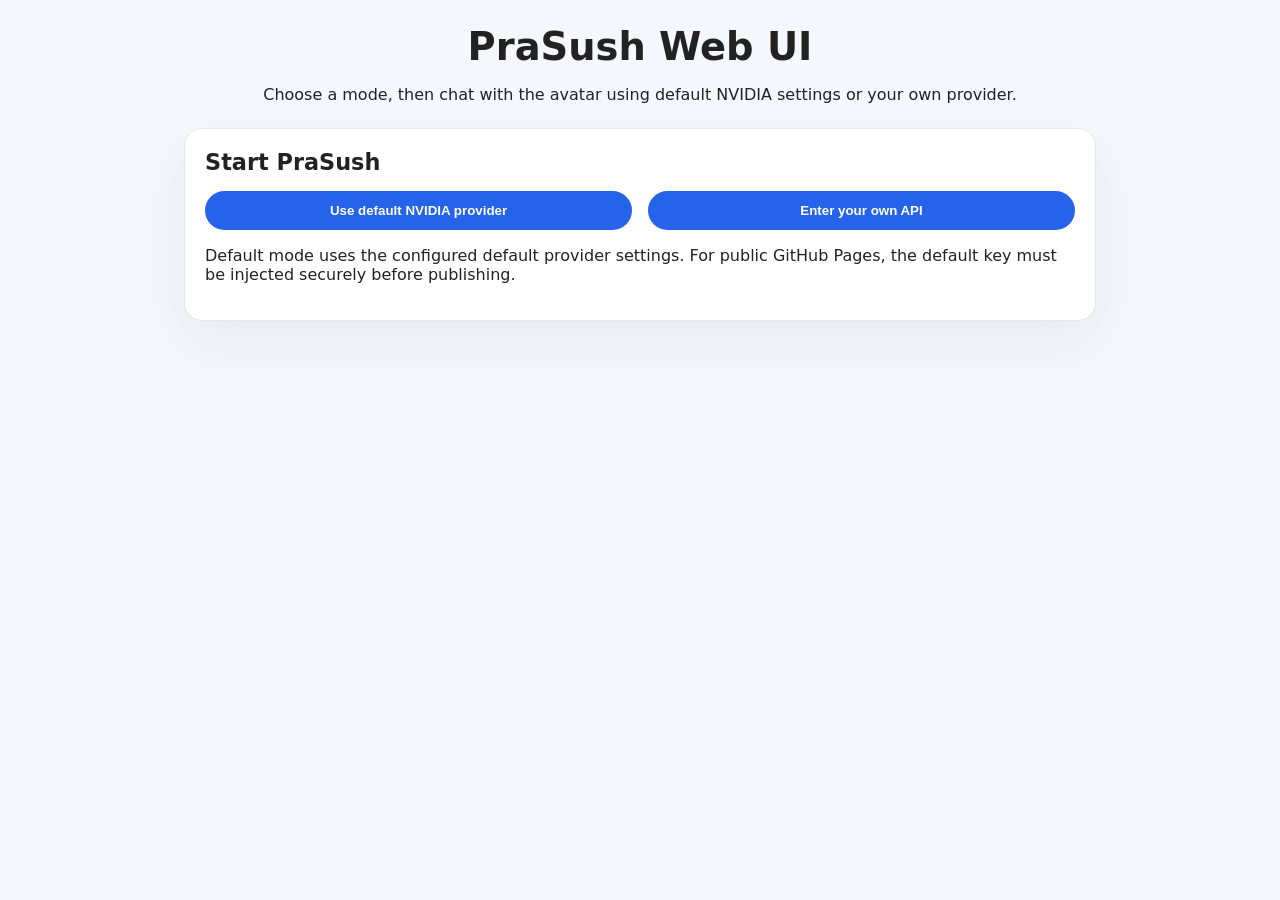
==== docs/index.html @ 19f59153 "adding deployment files" ====
<!DOCTYPE html>
<html lang="en">
<head>
  <meta charset="UTF-8" />
  <meta name="viewport" content="width=device-width, initial-scale=1.0" />
  <title>PraSush Web UI</title>
  <link rel="stylesheet" href="css/style.css" />
</head>
<body>
  <main>
    <header>
      <h1>PraSush Web UI</h1>
      <p>Choose a mode, then chat with the avatar using default NVIDIA settings or your own provider.</p>
    </header>

    <section id="mode-selection" class="panel">
      <h2>Start PraSush</h2>
      <div class="options-grid">
        <button id="default-mode-button" type="button">Use default NVIDIA provider</button>
        <button id="custom-mode-button" type="button">Enter your own API</button>
      </div>
      <p class="note">Default mode uses the configured default provider settings. For public GitHub Pages, the default key must be injected securely before publishing.</p>
      <div id="default-warning" class="note warning hidden"></div>
    </section>

    <section id="custom-settings" class="panel hidden">
      <h2>Custom provider settings</h2>
      <form id="custom-form">
        <label>
          Provider
          <select id="provider-select">
            <option value="openai">OpenAI-compatible</option>
            <option value="nvidia">NVIDIA-compatible</option>
            <option value="custom">Custom</option>
          </select>
        </label>

        <label>
          Endpoint URL
          <input id="endpoint-input" type="url" placeholder="https://api.openai.com/v1" required />
        </label>

        <label>
          Model
          <input id="model-input" type="text" placeholder="gpt-4o-mini" required />
        </label>

        <label>
          API key
          <input id="api-key-input" type="password" placeholder="Enter your API key" autocomplete="off" required />
        </label>

        <label class="checkbox-label">
          <input id="remember-key-checkbox" type="checkbox" />
          Remember this key in the browser
        </label>

        <div class="actions">
          <button type="button" id="custom-continue-button">Continue</button>
          <button type="button" id="custom-back-button">Back</button>
        </div>
      </form>
      <p class="note">The selected endpoint must support CORS for browser-based requests. If you are not sure, use the default provider settings.</p>
    </section>

    <section id="chat-screen" class="panel hidden">
      <div class="avatar-card">
        <div class="avatar-icon">🤖</div>
        <div class="avatar-state" id="avatar-status">Waiting for wake word</div>
        <div class="avatar-screen" id="avatar-screen">Say hi to start chat.</div>
      </div>

      <div class="chat-controls">
        <label>
          Your message
          <textarea id="query-input" rows="4" placeholder="Type your message here..."></textarea>
        </label>
        <div class="actions">
          <button type="button" id="mic-button">Use microphone</button>
          <button type="button" id="camera-button">Capture environment</button>
        </div>
        <div class="actions">
          <button type="button" id="send-query-button">Send</button>
          <button type="button" id="reset-button">Restart</button>
        </div>
        <p class="note">Say or type a vision request like "what do you see" to trigger camera access and scene capture.</p>
      </div>

      <section class="output-card">
        <h3>Response</h3>
        <pre id="response-output">No response yet.</pre>
      </section>
      <section class="status-card">
        <h3>Status</h3>
        <div id="status-text">Ready.</div>
      </section>
    </section>
  </main>

  <script src="js/default-config.js"></script>
  <script type="module" src="js/app.js"></script>
</body>
</html>
---- docs/css/style.css ----
* {
  box-sizing: border-box;
}

:root {
  color-scheme: light;
  font-family: Inter, system-ui, -apple-system, BlinkMacSystemFont, 'Segoe UI', sans-serif;
  background: #f4f7fb;
  color: #222;
}

body {
  margin: 0;
  min-height: 100vh;
}

main {
  max-width: 960px;
  margin: 0 auto;
  padding: 24px;
}

header {
  text-align: center;
  margin-bottom: 24px;
}

h1 {
  margin: 0;
  font-size: clamp(2rem, 3vw, 3.2rem);
}

h2 {
  margin-top: 0;
  margin-bottom: 16px;
  font-size: 1.4rem;
}

.panel {
  background: #ffffff;
  border: 1px solid #e1e8f0;
  border-radius: 18px;
  padding: 20px;
  margin-bottom: 20px;
  box-shadow: 0 20px 60px rgba(15, 23, 42, 0.06);
}

label {
  display: grid;
  gap: 8px;
  margin-bottom: 16px;
  font-weight: 600;
}

input[type='text'],
input[type='url'],
input[type='password'],
select,
textarea {
  width: 100%;
  border: 1px solid #cbd5e1;
  border-radius: 12px;
  padding: 12px 14px;
  font-size: 1rem;
  background: #f8fbff;
}

textarea {
  resize: vertical;
  min-height: 120px;
}

.checkbox-label {
  display: flex;
  align-items: center;
  gap: 10px;
  font-weight: 500;
}

button {
  border: none;
  border-radius: 999px;
  padding: 12px 24px;
  background: #2563eb;
  color: white;
  font-weight: 700;
  cursor: pointer;
  transition: transform 0.15s ease, background 0.15s ease;
}

button:hover {
  background: #1d4ed8;
  transform: translateY(-1px);
}

button:disabled {
  opacity: 0.65;
  cursor: not-allowed;
}

.actions {
  display: flex;
  gap: 12px;
  flex-wrap: wrap;
  margin-bottom: 16px;
}

.chat-controls .actions {
  justify-content: flex-start;
}

.avatar-card {
  display: grid;
  gap: 14px;
  padding: 24px;
  border-radius: 22px;
  background: linear-gradient(180deg, #eff6ff 0%, #ffffff 100%);
  border: 1px solid #c7d2fe;
  text-align: center;
}

.avatar-icon {
  font-size: 3rem;
}

.avatar-state {
  font-weight: 700;
  color: #1e3a8a;
}

.avatar-screen {
  min-height: 84px;
  border-radius: 16px;
  background: #ffffff;
  border: 1px solid #dbeafe;
  padding: 18px;
  font-size: 1rem;
  line-height: 1.6;
  color: #334155;
}

.output-card,
.status-card {
  border-radius: 14px;
  background: #f8fbff;
  border: 1px solid #dbeafe;
  padding: 16px;
  margin-bottom: 16px;
}

pre {
  margin: 0;
  white-space: pre-wrap;
  word-wrap: break-word;
  font-family: ui-monospace, SFMono-Regular, Menlo, Monaco, Consolas, 'Liberation Mono', monospace;
  line-height: 1.5;
}

.hidden {
  display: none !important;
}

.options-grid {
  display: grid;
  gap: 16px;
  grid-template-columns: repeat(auto-fit, minmax(220px, 1fr));
  margin-top: 16px;
}

.avatar-card {
  display: grid;
  gap: 14px;
  padding: 24px;
  border-radius: 22px;
  background: linear-gradient(180deg, #eff6ff 0%, #ffffff 100%);
  border: 1px solid #c7d2fe;
  text-align: center;
}

.avatar-icon {
  font-size: 3rem;
}

.avatar-state {
  font-weight: 700;
  color: #1e3a8a;
}

.avatar-screen {
  min-height: 84px;
  border-radius: 16px;
  background: #ffffff;
  border: 1px solid #dbeafe;
  padding: 18px;
  font-size: 1rem;
  line-height: 1.6;
  color: #334155;
}

.chat-controls {
  margin-top: 20px;
}

.status-card {
  word-break: break-word;
}

.warning {
  color: #b91c1c;
  margin-top: 12px;
}

@media (max-width: 640px) {
  main {
    padding: 16px;
  }
}
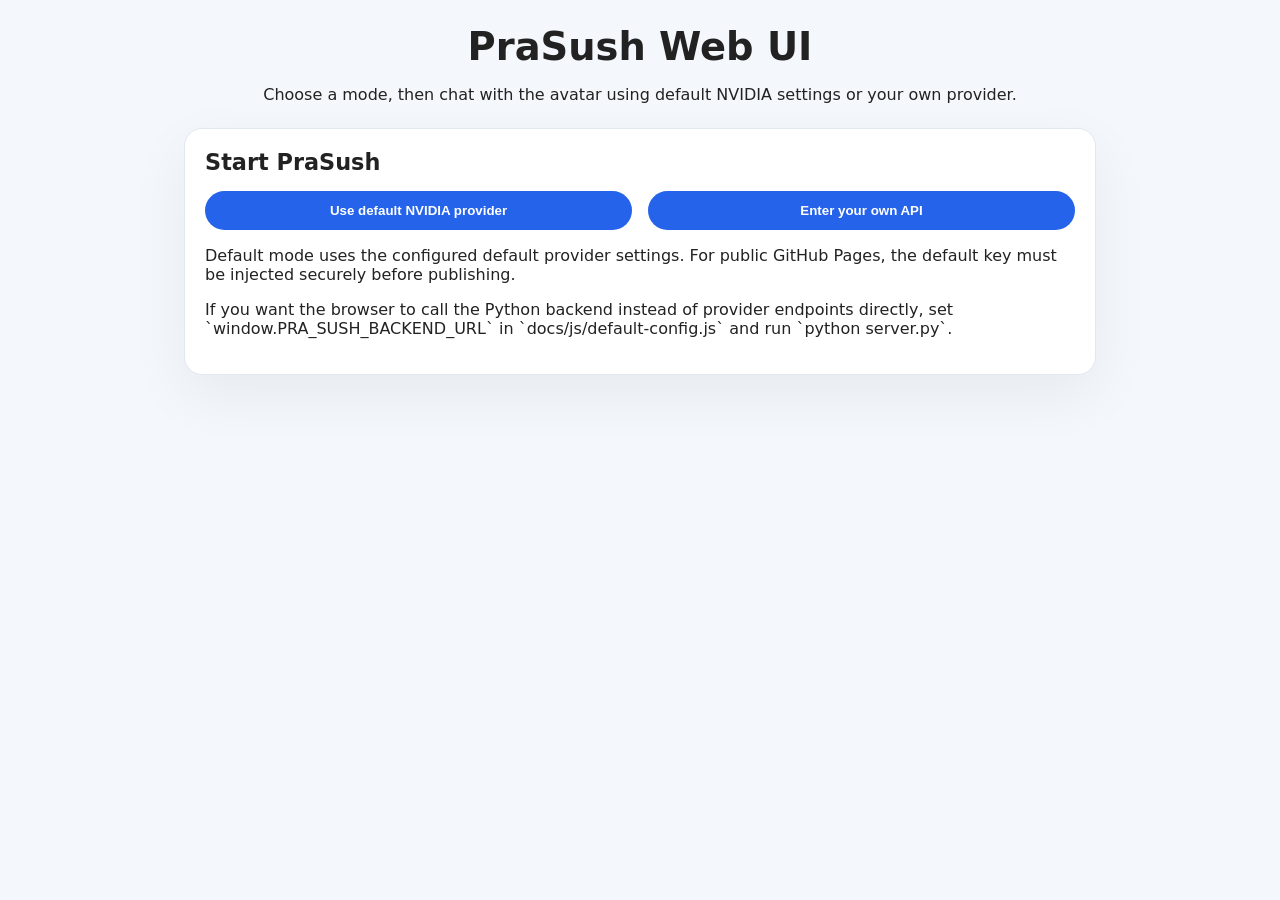
==== commit 74147746: "updating hosting logic" ====
--- a/docs/index.html
+++ b/docs/index.html
@@ -20,6 +20,7 @@
         <button id="custom-mode-button" type="button">Enter your own API</button>
       </div>
       <p class="note">Default mode uses the configured default provider settings. For public GitHub Pages, the default key must be injected securely before publishing.</p>
+      <p class="note">If you want the browser to call the Python backend instead of provider endpoints directly, set `window.PRA_SUSH_BACKEND_URL` in `docs/js/default-config.js` and run `python server.py`.</p>
       <div id="default-warning" class="note warning hidden"></div>
     </section>
 
